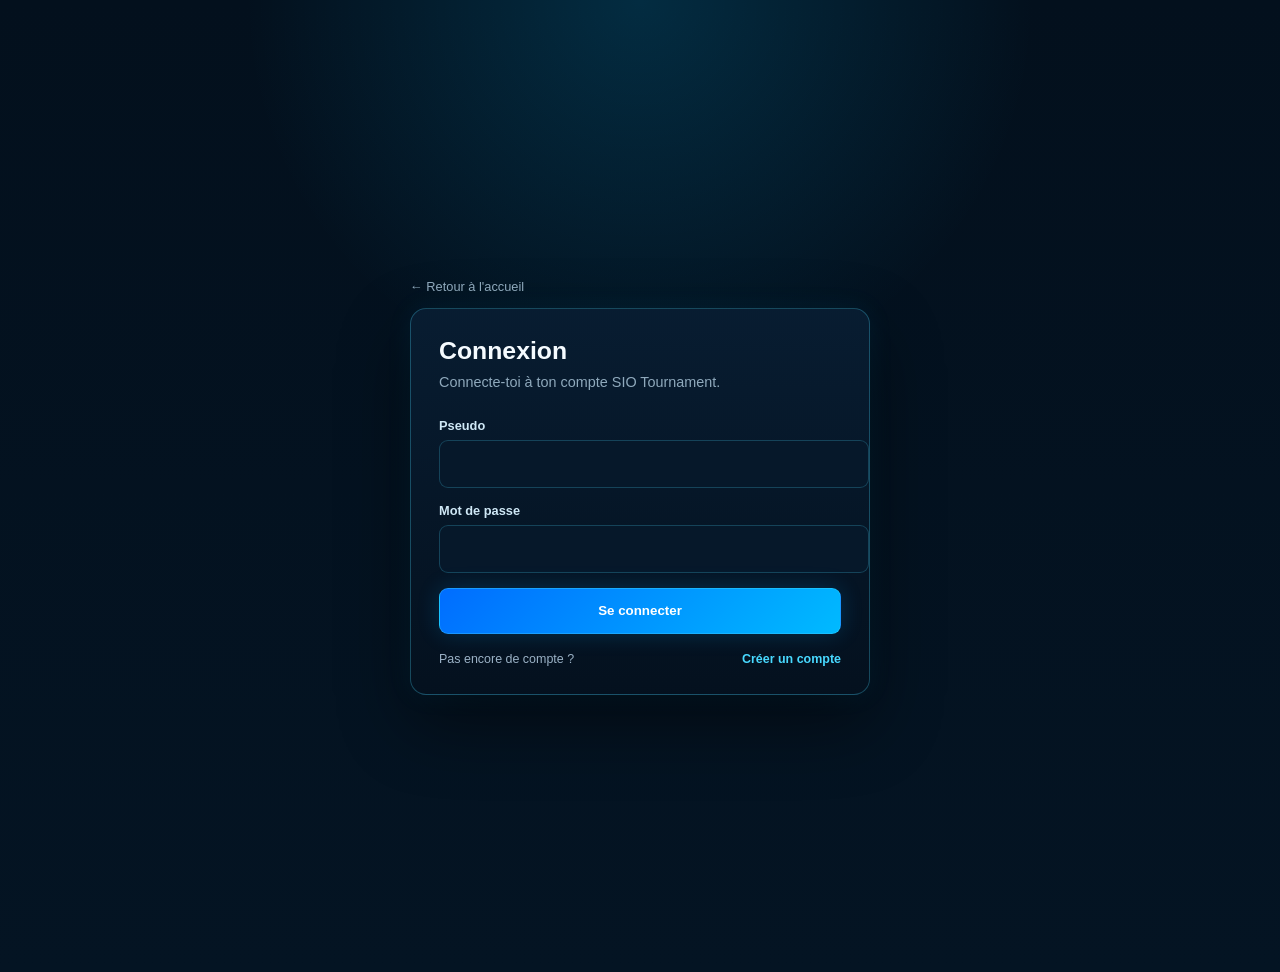
==== frontend/login.html @ de42ec85 "added login.js, login.html, signin.html, auth.css" ====
<!DOCTYPE html>
<html lang="fr">
<head>
    <meta charset="UTF-8">
    <meta name="viewport" content="width=device-width, initial-scale=1.0">
    <title>Connexion — SIO Tournament</title>
    <link rel="stylesheet" href="styles/auth.css">
</head>
<body class="auth-page">
    <main class="auth-shell">
        <a class="auth-back" href="index.html">← Retour à l'accueil</a>

        <section class="auth-card">
            <div class="auth-card-header">
                <h1>Connexion</h1>
            </div>

            <div class="auth-card-body">
                <p class="auth-subtitle">Connecte-toi à ton compte SIO Tournament.</p>

                <div id="loginMessage" class="auth-message" role="alert" aria-live="polite"></div>

                <form id="loginForm" class="auth-form">
                <div class="auth-field">
                    <label for="pseudo">Pseudo</label>
                    <input id="pseudo" name="pseudo" autocomplete="username" required>
                </div>

                <div class="auth-field">
                    <label for="password">Mot de passe</label>
                    <input type="password" id="password" name="password" autocomplete="current-password" required>
                </div>

                <button id="loginSubmit" class="auth-submit" type="submit">
                    Se connecter
                </button>
                </form>

                <div class="auth-links">
                    <span>Pas encore de compte ?</span>
                    <a href="signin.html">Créer un compte</a>
                </div>
            </div>
        </section>
    </main>

    <script src="scripts/login.js" defer></script>
</body>
</html>
---- frontend/styles/auth.css ----
/* =========================================================
   SIO TOURNAMENT - AUTH
   Pages : login.html / signin.html
   ========================================================= */

.auth-page{
    min-height:100vh;
    display:grid;
    place-items:center;
    padding:28px 16px;
    background:
        radial-gradient(circle at 50% 0%, rgba(0,191,255,.16), transparent 34%),
        linear-gradient(180deg,#03101d,#041423);
    color:#f5fbff;
    font-family:Inter,Segoe UI,Roboto,Arial,sans-serif;
}

.auth-shell{
    width:min(460px,100%);
}

.auth-logo{
    display:block;
    width:210px;
    max-width:70%;
    margin:0 auto 26px;
}

.auth-card{
    border:1px solid rgba(72,217,255,.28);
    border-radius:16px;
    background:linear-gradient(180deg,rgba(8,29,50,.98),rgba(4,17,31,.98));
    box-shadow:0 28px 70px rgba(0,0,0,.45),0 0 26px rgba(0,191,255,.08);
    padding:28px;
}

.auth-card h1{
    margin:0 0 7px;
    font-size:1.55rem;
}

.auth-subtitle{
    margin:0 0 24px;
    color:#8fa9bc;
    line-height:1.5;
    font-size:.9rem;
}

.auth-form{
    display:flex;
    flex-direction:column;
    gap:15px;
}

.auth-field{
    display:flex;
    flex-direction:column;
    gap:7px;
}

.auth-field label{
    color:#cfe8f6;
    font-size:.8rem;
    font-weight:700;
}

.auth-field input{
    width:100%;
    min-height:46px;
    border:1px solid rgba(72,217,255,.22);
    border-radius:9px;
    outline:0;
    padding:0 13px;
    background:#06182a;
    color:#fff;
    transition:border-color .18s ease, box-shadow .18s ease;
}

.auth-field input:focus{
    border-color:#00bfff;
    box-shadow:0 0 0 3px rgba(0,191,255,.10);
}

.auth-submit{
    min-height:46px;
    border:1px solid rgba(72,217,255,.35);
    border-radius:9px;
    background:linear-gradient(135deg,#006dff,#00baff);
    color:#fff;
    font-weight:900;
    cursor:pointer;
    box-shadow:0 0 22px rgba(0,162,255,.20);
}

.auth-submit:disabled{
    opacity:.65;
    cursor:wait;
}

.auth-message{
    display:none;
    margin-bottom:16px;
    padding:11px 12px;
    border-radius:8px;
    font-size:.82rem;
    line-height:1.4;
}

.auth-message.visible{display:block}
.auth-message.error{
    color:#ffd5dc;
    border:1px solid rgba(255,56,86,.35);
    background:rgba(255,56,86,.10);
}
.auth-message.success{
    color:#bfffe8;
    border:1px solid rgba(0,211,154,.35);
    background:rgba(0,211,154,.10);
}

.auth-links{
    display:flex;
    justify-content:space-between;
    gap:15px;
    margin-top:18px;
    font-size:.78rem;
    color:#9bb2c6;
}

.auth-links a{
    color:#48d9ff;
    text-decoration:none;
    font-weight:700;
}

.auth-back{
    display:inline-flex;
    align-items:center;
    gap:6px;
    margin-bottom:14px;
    color:#8fa9bc;
    text-decoration:none;
    font-size:.8rem;
}

.auth-back:hover,
.auth-links a:hover{
    color:#fff;
}
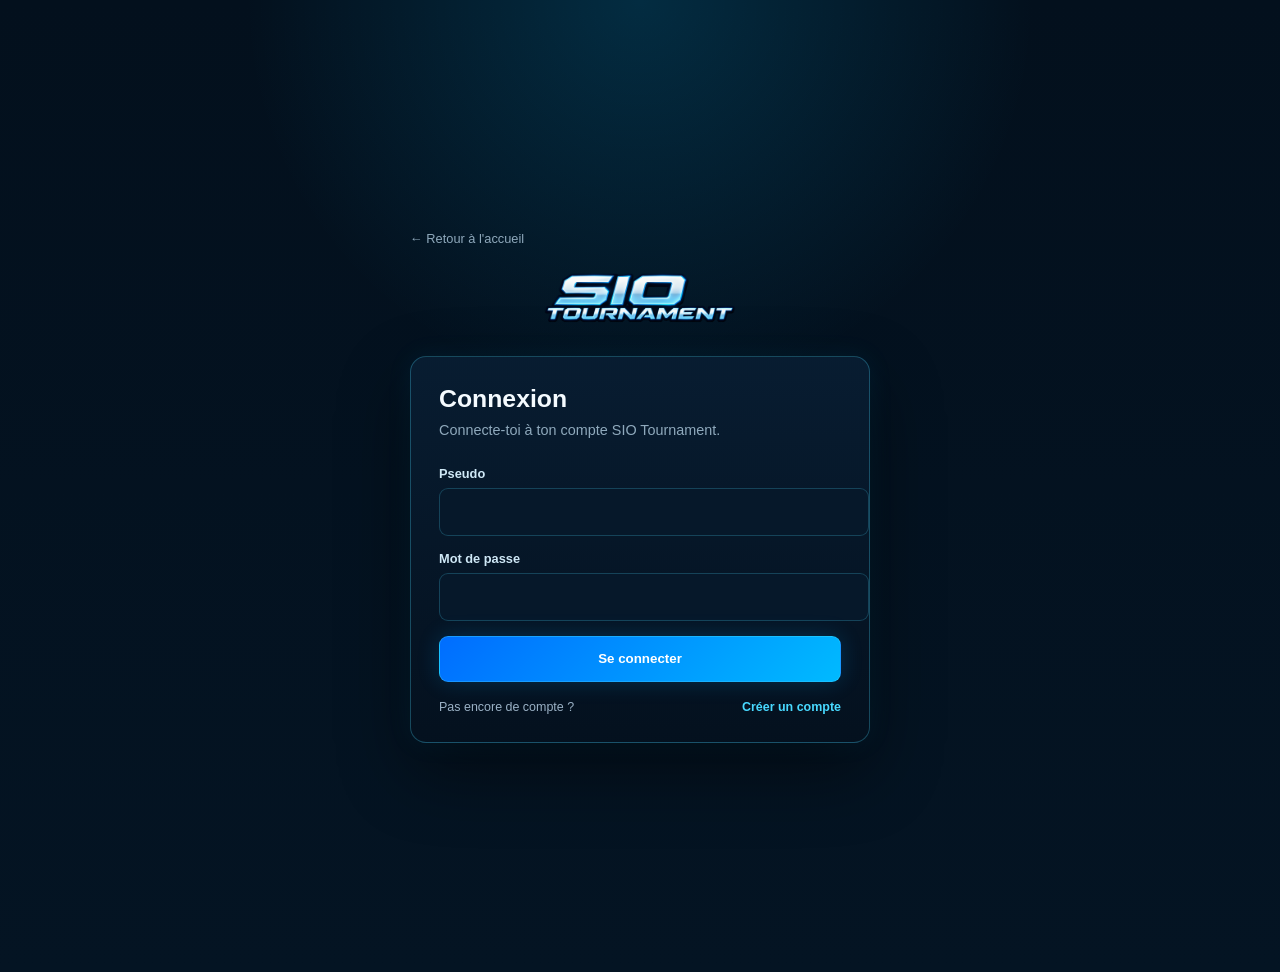
==== commit 513542b8: "Retour à l'envoyeur" ====
--- a/frontend/login.html
+++ b/frontend/login.html
@@ -10,17 +10,15 @@
     <main class="auth-shell">
         <a class="auth-back" href="index.html">← Retour à l'accueil</a>
 
+        <img class="auth-logo" src="Assets/General/SIO_Tournament_logo.png" alt="SIO Tournament">
+
         <section class="auth-card">
-            <div class="auth-card-header">
-                <h1>Connexion</h1>
-            </div>
+            <h1>Connexion</h1>
+            <p class="auth-subtitle">Connecte-toi à ton compte SIO Tournament.</p>
 
-            <div class="auth-card-body">
-                <p class="auth-subtitle">Connecte-toi à ton compte SIO Tournament.</p>
+            <div id="loginMessage" class="auth-message" role="alert" aria-live="polite"></div>
 
-                <div id="loginMessage" class="auth-message" role="alert" aria-live="polite"></div>
-
-                <form id="loginForm" class="auth-form">
+            <form id="loginForm" class="auth-form">
                 <div class="auth-field">
                     <label for="pseudo">Pseudo</label>
                     <input id="pseudo" name="pseudo" autocomplete="username" required>
@@ -34,12 +32,11 @@
                 <button id="loginSubmit" class="auth-submit" type="submit">
                     Se connecter
                 </button>
-                </form>
+            </form>
 
-                <div class="auth-links">
-                    <span>Pas encore de compte ?</span>
-                    <a href="signin.html">Créer un compte</a>
-                </div>
+            <div class="auth-links">
+                <span>Pas encore de compte ?</span>
+                <a href="signin.html">Créer un compte</a>
             </div>
         </section>
     </main>
